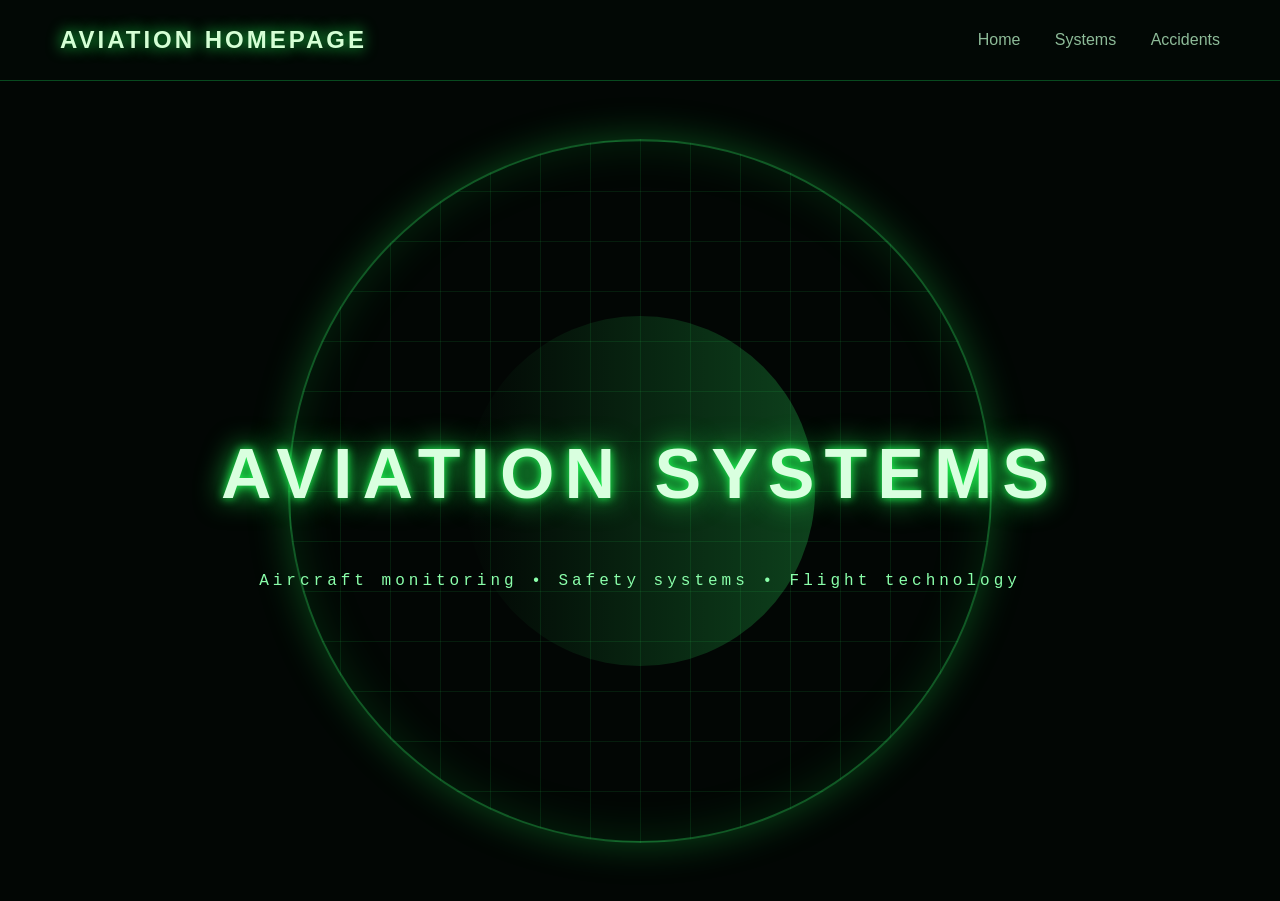
==== index.html @ 6eb3080c "I2" ====
<!DOCTYPE html>
<html>
<head>
<title>Aviation</title>
<link rel="stylesheet" href="style.css">
</head>

<body>

<nav class="navbar">

<div class="logo">
AVIATION HOMEPAGE
</div>

<div class="nav-links">
<a href="index.html">Home</a>
<a href="systems.html">Systems</a>
<a href="accidents.html">Accidents</a>
</div>

</nav>


<section class="hero">

<div class="radar">
<div class="sweep"></div>

<div class="blip b1"></div>
<div class="blip b2"></div>
<div class="blip b3"></div>

</div>


<div class="hero-content">
<h1>AVIATION SYSTEMS</h1>
<p>Aircraft monitoring • Safety systems • Flight technology</p>
</div>


<img class="hero-plane" src="https://t3.ftcdn.net/jpg/05/75/97/54/360_F_575975471_Ksj4UJP5VE0YjLdZX5u8IdWShpgjDNXB.jpg">

</section>


</body>
</html>
---- style.css ----
body {
    margin:0;
    background:#020604;
    color:white;
    font-family:Arial, sans-serif;
    overflow:hidden;
}


.navbar {
    height:80px;
    display:flex;
    align-items:center;
    justify-content:space-between;
    padding:0 60px;
    background:#030907cc;
    border-bottom:1px solid #1aff6644;
    backdrop-filter:blur(10px);
}


.logo {
    font-size:24px;
    font-weight:bold;
    letter-spacing:3px;
    color:#d5ffd5;
    text-shadow:0 0 15px #20ff55;
}


.nav-links a {
    color:#8dbb98;
    text-decoration:none;
    margin-left:30px;
    transition:.3s;
}


.nav-links a:hover {
    color:#ffffff;
    text-shadow:0 0 15px #20ff55;
}


.hero {
    height:calc(100vh - 80px);
    position:relative;
    overflow:hidden;
    display:flex;
    align-items:center;
    justify-content:center;
}


.hero::before {
    content:"";
    position:absolute;
    width:700px;
    height:700px;
    border-radius:50%;
    border:2px solid #32ff6a55;
    background:
    linear-gradient(#32ff6a18 1px, transparent 1px),
    linear-gradient(90deg,#32ff6a18 1px, transparent 1px);
    background-size:50px 50px;
    box-shadow:
    0 0 40px #20ff5544,
    inset 0 0 50px #20ff5522;
    animation:radarPulse 3s infinite;
}


.hero::after {
    content:"";
    position:absolute;
    width:350px;
    height:350px;
    border-radius:50%;
    background:linear-gradient(
        90deg,
        transparent,
        #32ff6a66
    );
    transform-origin:center right;
    animation:radarSweep 4s linear infinite;
    opacity:.6;
}


.hero-content {
    z-index:3;
}


.hero-content h1 {
    font-size:70px;
    letter-spacing:10px;
    text-align:center;
    color:#d9ffdf;
    text-shadow:
    0 0 10px #20ff55,
    0 0 30px #20ff55;
    animation:fadeIn 1s ease;
}


.hero-content p {
    text-align:center;
    color:#8affaa;
    letter-spacing:4px;
    font-family:"Courier New", monospace;
}


.radar-dot {
    position:absolute;
    width:10px;
    height:10px;
    background:#39ff14;
    border-radius:50%;
    box-shadow:0 0 20px #39ff14;
}


.dot1 {
    top:30%;
    left:35%;
}

.dot2 {
    top:60%;
    right:35%;
}

.dot3 {
    top:45%;
    right:25%;
}


.hero-plane {
    position:absolute;
    width:900px;
    right:-100px;
    bottom:-50px;
    opacity:.18;
    filter:
    drop-shadow(0 0 30px #20ff55);
    animation:planeAppear 1.5s ease;
}


@keyframes radarSweep {

from {
    transform:rotate(0deg);
}

to {
    transform:rotate(360deg);
}

}


@keyframes radarPulse {

0% {
    box-shadow:
    0 0 20px #20ff5533,
    inset 0 0 40px #20ff5522;
}

50% {
    box-shadow:
    0 0 70px #20ff5566,
    inset 0 0 80px #20ff5544;
}

100% {
    box-shadow:
    0 0 20px #20ff5533,
    inset 0 0 40px #20ff5522;
}

}


@keyframes fadeIn {

from {
    opacity:0;
    transform:translateY(30px);
}

to {
    opacity:1;
    transform:translateY(0);
}

}


@keyframes planeAppear {

from {
    opacity:0;
    transform:translateX(100px);
}

to {
    opacity:.18;
    transform:translateX(0);
}

}
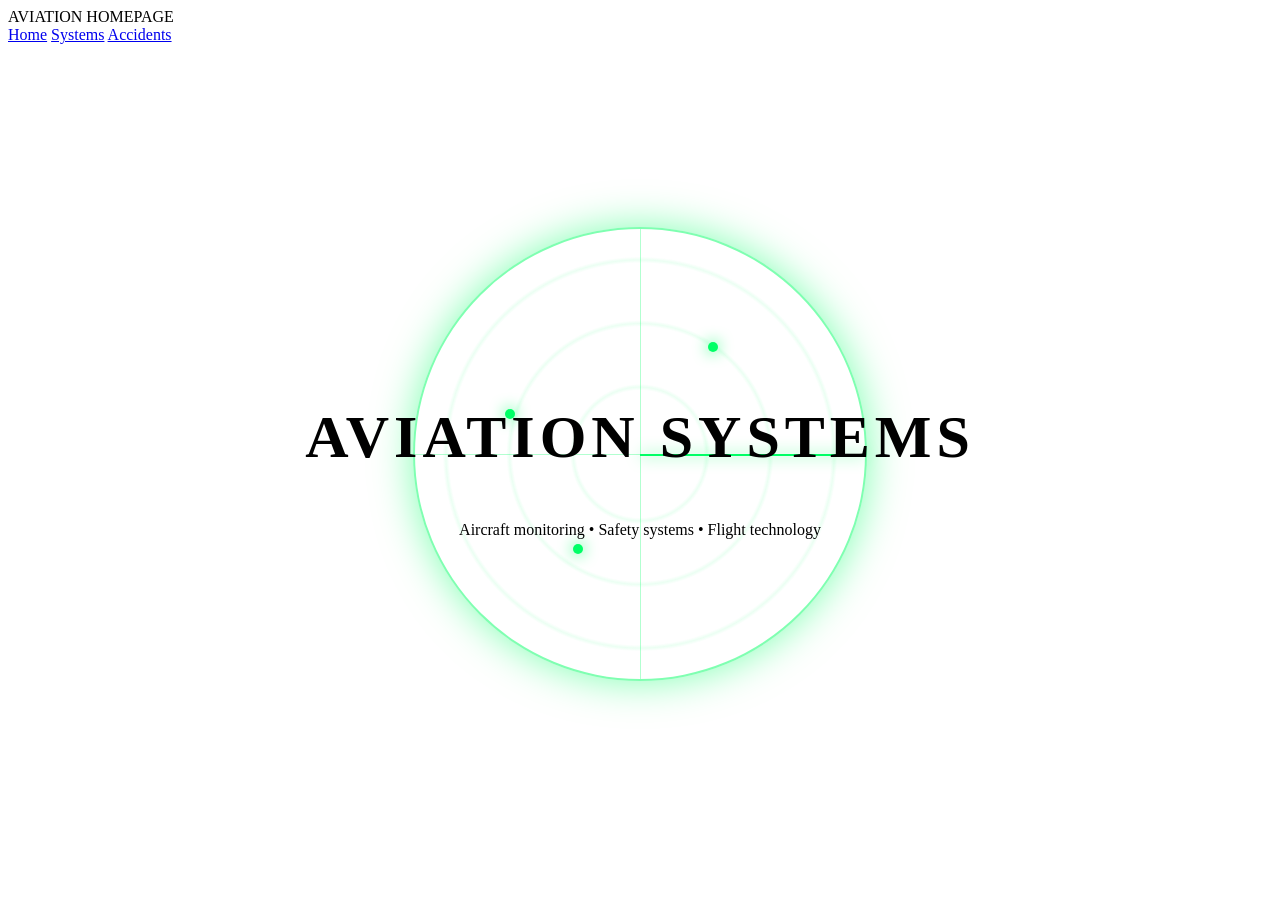
==== commit 217c073f: "I3" ====
--- a/index.html
+++ b/index.html
@@ -40,8 +40,6 @@
 </div>
 
 
-<img class="hero-plane" src="https://t3.ftcdn.net/jpg/05/75/97/54/360_F_575975471_Ksj4UJP5VE0YjLdZX5u8IdWShpgjDNXB.jpg">
-
 </section>
 
 
--- a/style.css
+++ b/style.css
@@ -1,48 +1,4 @@
-body {
-    margin:0;
-    background:#020604;
-    color:white;
-    font-family:Arial, sans-serif;
-    overflow:hidden;
-}
-
-
-.navbar {
-    height:80px;
-    display:flex;
-    align-items:center;
-    justify-content:space-between;
-    padding:0 60px;
-    background:#030907cc;
-    border-bottom:1px solid #1aff6644;
-    backdrop-filter:blur(10px);
-}
-
-
-.logo {
-    font-size:24px;
-    font-weight:bold;
-    letter-spacing:3px;
-    color:#d5ffd5;
-    text-shadow:0 0 15px #20ff55;
-}
-
-
-.nav-links a {
-    color:#8dbb98;
-    text-decoration:none;
-    margin-left:30px;
-    transition:.3s;
-}
-
-
-.nav-links a:hover {
-    color:#ffffff;
-    text-shadow:0 0 15px #20ff55;
-}
-
-
-.hero {
+.hero{
     height:calc(100vh - 80px);
     position:relative;
     overflow:hidden;
@@ -52,165 +8,113 @@
 }
 
 
-.hero::before {
-    content:"";
+.hero-plane{
     position:absolute;
-    width:700px;
-    height:700px;
-    border-radius:50%;
-    border:2px solid #32ff6a55;
-    background:
-    linear-gradient(#32ff6a18 1px, transparent 1px),
-    linear-gradient(90deg,#32ff6a18 1px, transparent 1px);
-    background-size:50px 50px;
-    box-shadow:
-    0 0 40px #20ff5544,
-    inset 0 0 50px #20ff5522;
-    animation:radarPulse 3s infinite;
+    width:100%;
+    height:100%;
+    object-fit:cover;
+    opacity:0.25;
 }
 
 
-.hero::after {
-    content:"";
-    position:absolute;
-    width:350px;
-    height:350px;
-    border-radius:50%;
-    background:linear-gradient(
-        90deg,
-        transparent,
-        #32ff6a66
-    );
-    transform-origin:center right;
-    animation:radarSweep 4s linear infinite;
-    opacity:.6;
+.hero-content{
+    z-index:5;
+    text-align:center;
 }
 
 
-.hero-content {
-    z-index:3;
+.hero-content h1{
+    font-size:60px;
+    letter-spacing:5px;
 }
 
 
-.hero-content h1 {
-    font-size:70px;
-    letter-spacing:10px;
-    text-align:center;
-    color:#d9ffdf;
-    text-shadow:
-    0 0 10px #20ff55,
-    0 0 30px #20ff55;
-    animation:fadeIn 1s ease;
+.radar{
+    position:absolute;
+    width:450px;
+    height:450px;
+    border-radius:50%;
+    border:2px solid rgba(0,255,100,0.5);
+    background:
+    radial-gradient(circle, transparent 0 20%, rgba(0,255,100,0.08) 21%, transparent 22%),
+    radial-gradient(circle, transparent 0 40%, rgba(0,255,100,0.08) 41%, transparent 42%),
+    radial-gradient(circle, transparent 0 60%, rgba(0,255,100,0.08) 61%, transparent 62%);
+    box-shadow:0 0 40px rgba(0,255,100,0.5);
+    z-index:2;
 }
 
 
-.hero-content p {
-    text-align:center;
-    color:#8affaa;
-    letter-spacing:4px;
-    font-family:"Courier New", monospace;
+.radar:before,
+.radar:after{
+    content:"";
+    position:absolute;
+    background:rgba(0,255,100,0.3);
 }
 
 
-.radar-dot {
-    position:absolute;
-    width:10px;
-    height:10px;
-    background:#39ff14;
-    border-radius:50%;
-    box-shadow:0 0 20px #39ff14;
+.radar:before{
+    width:100%;
+    height:1px;
+    top:50%;
 }
 
 
-.dot1 {
-    top:30%;
-    left:35%;
-}
-
-.dot2 {
-    top:60%;
-    right:35%;
-}
-
-.dot3 {
-    top:45%;
-    right:25%;
+.radar:after{
+    height:100%;
+    width:1px;
+    left:50%;
 }
 
 
-.hero-plane {
+.sweep{
     position:absolute;
-    width:900px;
-    right:-100px;
-    bottom:-50px;
-    opacity:.18;
-    filter:
-    drop-shadow(0 0 30px #20ff55);
-    animation:planeAppear 1.5s ease;
+    width:50%;
+    height:2px;
+    background:#00ff66;
+    top:50%;
+    left:50%;
+    transform-origin:left;
+    animation:scan 3s linear infinite;
+    box-shadow:0 0 15px #00ff66;
 }
 
 
-@keyframes radarSweep {
+@keyframes scan{
 
-from {
+from{
     transform:rotate(0deg);
 }
 
-to {
+to{
     transform:rotate(360deg);
 }
 
 }
 
 
-@keyframes radarPulse {
-
-0% {
-    box-shadow:
-    0 0 20px #20ff5533,
-    inset 0 0 40px #20ff5522;
-}
-
-50% {
-    box-shadow:
-    0 0 70px #20ff5566,
-    inset 0 0 80px #20ff5544;
-}
-
-100% {
-    box-shadow:
-    0 0 20px #20ff5533,
-    inset 0 0 40px #20ff5522;
-}
-
+.blip{
+    position:absolute;
+    width:10px;
+    height:10px;
+    background:#00ff66;
+    border-radius:50%;
+    box-shadow:0 0 15px #00ff66;
 }
 
 
-@keyframes fadeIn {
-
-from {
-    opacity:0;
-    transform:translateY(30px);
-}
-
-to {
-    opacity:1;
-    transform:translateY(0);
-}
-
+.b1{
+    top:25%;
+    left:65%;
 }
 
 
-@keyframes planeAppear {
-
-from {
-    opacity:0;
-    transform:translateX(100px);
+.b2{
+    top:70%;
+    left:35%;
 }
 
-to {
-    opacity:.18;
-    transform:translateX(0);
-}
 
+.b3{
+    top:40%;
+    left:20%;
 }
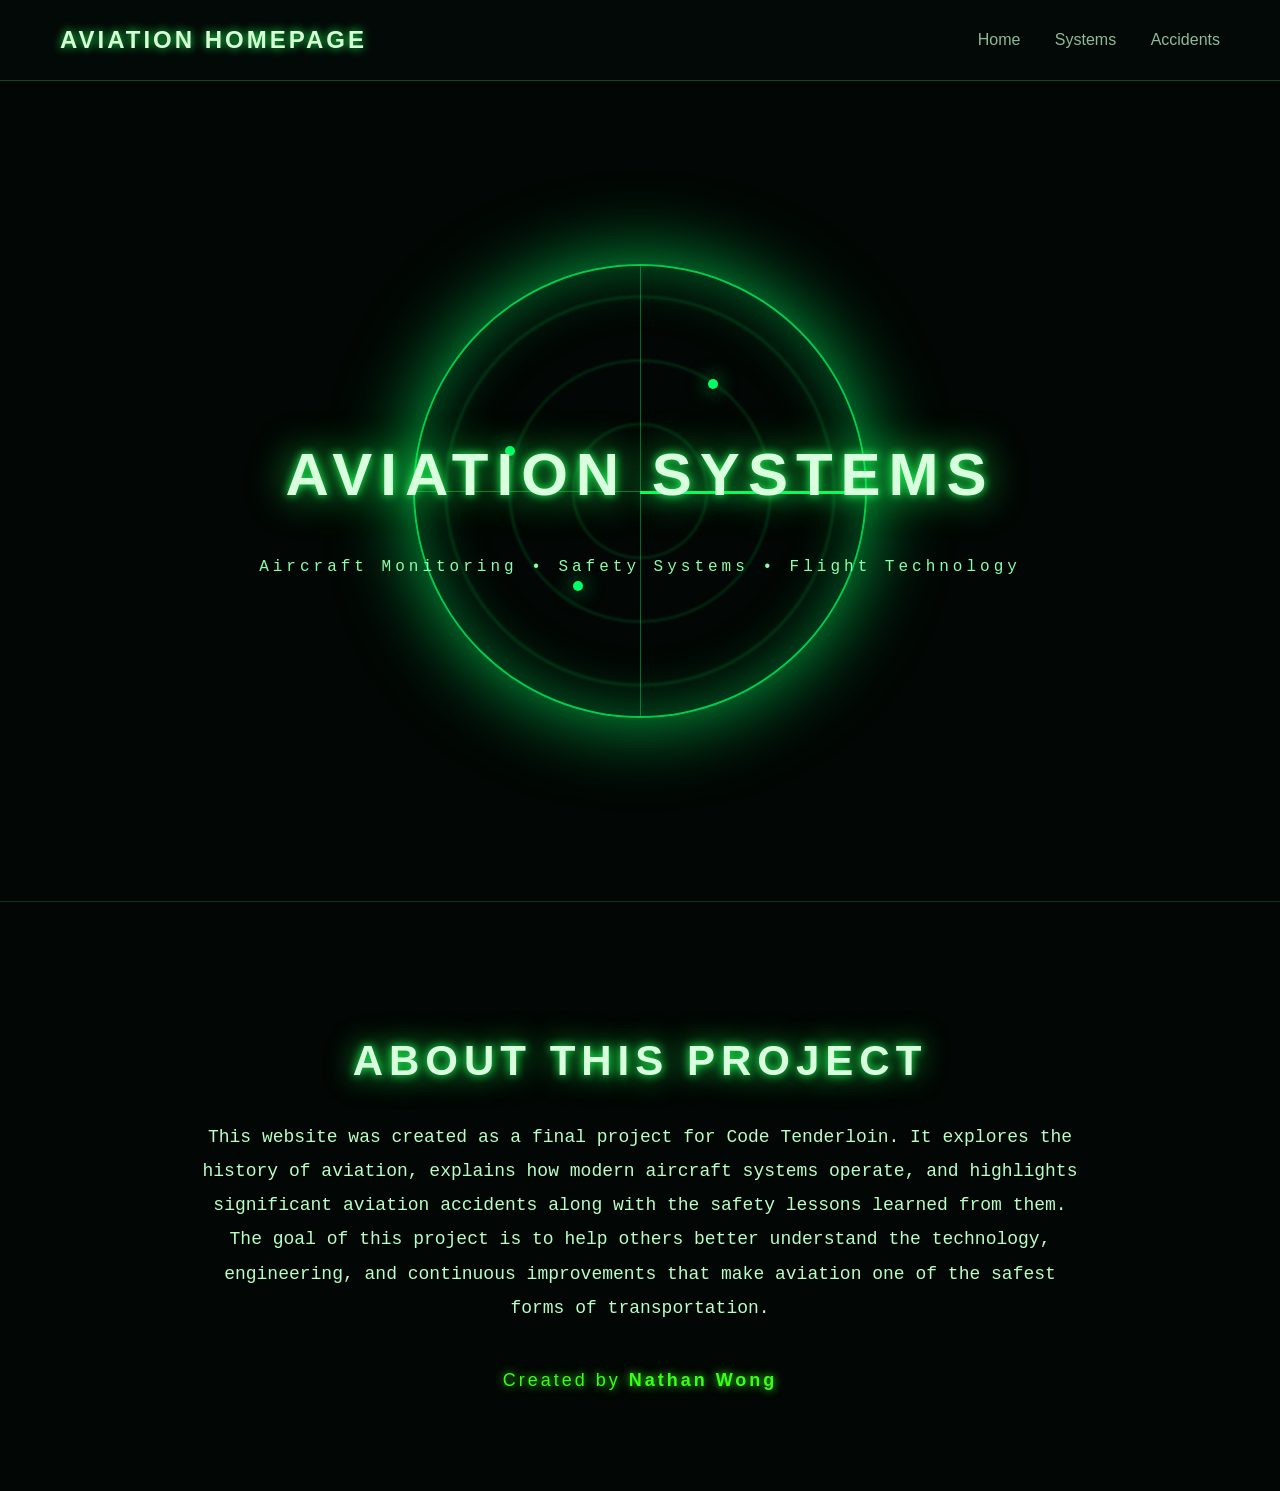
==== commit ed9dc205: "K2" ====
--- a/index.html
+++ b/index.html
@@ -21,10 +21,10 @@
 
 </nav>
 
-
 <section class="hero">
 
 <div class="radar">
+
 <div class="sweep"></div>
 
 <div class="blip b1"></div>
@@ -33,15 +33,26 @@
 
 </div>
 
-
 <div class="hero-content">
 <h1>AVIATION SYSTEMS</h1>
-<p>Aircraft monitoring • Safety systems • Flight technology</p>
+<p>Aircraft Monitoring • Safety Systems • Flight Technology</p>
 </div>
-
 
 </section>
 
+<section class="about-section">
+
+<h2>ABOUT THIS PROJECT</h2>
+
+<p>
+This website was created as a final project for Code Tenderloin. It explores the history of aviation, explains how modern aircraft systems operate, and highlights significant aviation accidents along with the safety lessons learned from them. The goal of this project is to help others better understand the technology, engineering, and continuous improvements that make aviation one of the safest forms of transportation.
+</p>
+
+<div class="creator">
+Created by <strong>Nathan Wong</strong>
+</div>
+
+</section>
 
 </body>
 </html>
--- a/style.css
+++ b/style.css
@@ -1,3 +1,46 @@
+body {
+    margin:0;
+    background:#020604;
+    color:white;
+    font-family:Arial, sans-serif;
+    overflow:hidden;
+}
+
+
+.navbar {
+    height:80px;
+    display:flex;
+    align-items:center;
+    justify-content:space-between;
+    padding:0 60px;
+    background:#030907;
+    border-bottom:1px solid #20ff5544;
+}
+
+
+.logo {
+    font-size:24px;
+    font-weight:bold;
+    letter-spacing:3px;
+    color:#d5ffd5;
+    text-shadow:0 0 10px #20ff55;
+}
+
+
+.nav-links a {
+    color:#8dbb98;
+    text-decoration:none;
+    margin-left:30px;
+    transition:.3s;
+}
+
+
+.nav-links a:hover {
+    color:white;
+    text-shadow:0 0 10px #20ff55;
+}
+
+
 .hero{
     height:calc(100vh - 80px);
     position:relative;
@@ -5,6 +48,7 @@
     display:flex;
     align-items:center;
     justify-content:center;
+    background:#020604;
 }
 
 
@@ -13,7 +57,9 @@
     width:100%;
     height:100%;
     object-fit:cover;
-    opacity:0.25;
+    opacity:0.18;
+    z-index:1;
+    filter:brightness(.5);
 }
 
 
@@ -25,7 +71,18 @@
 
 .hero-content h1{
     font-size:60px;
-    letter-spacing:5px;
+    letter-spacing:8px;
+    color:#d9ffdf;
+    text-shadow:
+    0 0 10px #20ff55,
+    0 0 40px #20ff55;
+}
+
+
+.hero-content p{
+    color:#8affaa;
+    letter-spacing:4px;
+    font-family:"Courier New",monospace;
 }
 
 
@@ -34,13 +91,15 @@
     width:450px;
     height:450px;
     border-radius:50%;
-    border:2px solid rgba(0,255,100,0.5);
+    border:2px solid rgba(0,255,100,0.8);
     background:
-    radial-gradient(circle, transparent 0 20%, rgba(0,255,100,0.08) 21%, transparent 22%),
-    radial-gradient(circle, transparent 0 40%, rgba(0,255,100,0.08) 41%, transparent 42%),
-    radial-gradient(circle, transparent 0 60%, rgba(0,255,100,0.08) 61%, transparent 62%);
-    box-shadow:0 0 40px rgba(0,255,100,0.5);
-    z-index:2;
+    radial-gradient(circle, transparent 0 20%, rgba(0,255,100,0.12) 21%, transparent 22%),
+    radial-gradient(circle, transparent 0 40%, rgba(0,255,100,0.12) 41%, transparent 42%),
+    radial-gradient(circle, transparent 0 60%, rgba(0,255,100,0.12) 61%, transparent 62%);
+    box-shadow:
+    0 0 80px rgba(0,255,100,0.7),
+    inset 0 0 60px rgba(0,255,100,0.4);
+    z-index:3;
 }
 
 
@@ -48,7 +107,7 @@
 .radar:after{
     content:"";
     position:absolute;
-    background:rgba(0,255,100,0.3);
+    background:rgba(0,255,100,0.4);
 }
 
 
@@ -69,13 +128,13 @@
 .sweep{
     position:absolute;
     width:50%;
-    height:2px;
+    height:3px;
     background:#00ff66;
     top:50%;
     left:50%;
     transform-origin:left;
     animation:scan 3s linear infinite;
-    box-shadow:0 0 15px #00ff66;
+    box-shadow:0 0 20px #00ff66;
 }
 
 
@@ -98,7 +157,7 @@
     height:10px;
     background:#00ff66;
     border-radius:50%;
-    box-shadow:0 0 15px #00ff66;
+    box-shadow:0 0 20px #00ff66;
 }
 
 
@@ -117,4 +176,51 @@
 .b3{
     top:40%;
     left:20%;
+}
+
+
+@keyframes fadeIn {
+
+from {
+    opacity:0;
+    transform:translateY(30px);
+}
+
+to {
+    opacity:1;
+    transform:translateY(0);
+}
+
+}.about-section{
+    padding:100px 15%;
+    text-align:center;
+    background:#020604;
+    border-top:1px solid #20ff5533;
+}
+
+.about-section h2{
+    font-size:42px;
+    letter-spacing:6px;
+    color:#d9ffdf;
+    text-shadow:
+        0 0 10px #20ff55,
+        0 0 30px #20ff55;
+    margin-bottom:35px;
+}
+
+.about-section p{
+    max-width:900px;
+    margin:0 auto;
+    color:#b8ffc5;
+    font-size:18px;
+    line-height:1.9;
+    font-family:"Courier New", monospace;
+}
+
+.creator{
+    margin-top:45px;
+    font-size:18px;
+    letter-spacing:3px;
+    color:#39ff14;
+    text-shadow:0 0 10px #39ff14;
 }
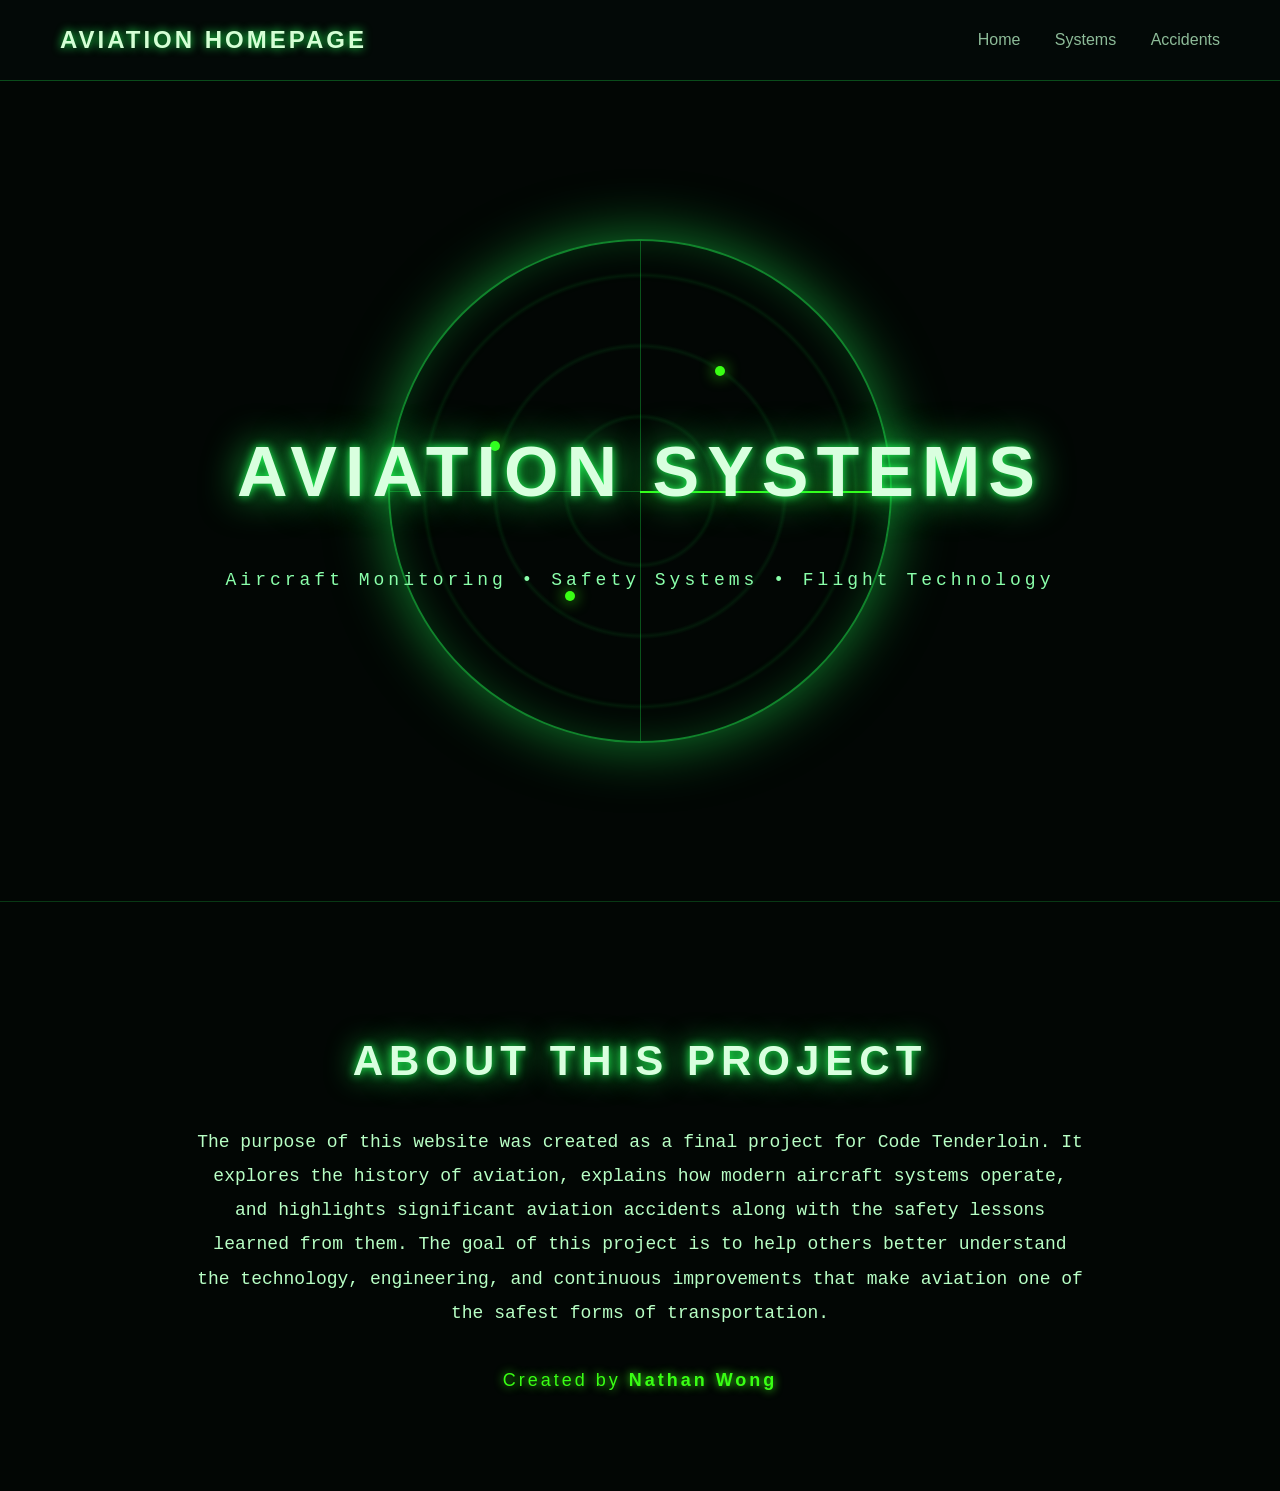
==== commit e34e65c6: "K3" ====
--- a/index.html
+++ b/index.html
@@ -45,7 +45,7 @@
 <h2>ABOUT THIS PROJECT</h2>
 
 <p>
-This website was created as a final project for Code Tenderloin. It explores the history of aviation, explains how modern aircraft systems operate, and highlights significant aviation accidents along with the safety lessons learned from them. The goal of this project is to help others better understand the technology, engineering, and continuous improvements that make aviation one of the safest forms of transportation.
+The purpose of this website was created as a final project for Code Tenderloin. It explores the history of aviation, explains how modern aircraft systems operate, and highlights significant aviation accidents along with the safety lessons learned from them. The goal of this project is to help others better understand the technology, engineering, and continuous improvements that make aviation one of the safest forms of transportation.
 </p>
 
 <div class="creator">
--- a/style.css
+++ b/style.css
@@ -2,10 +2,10 @@
     margin:0;
     background:#020604;
     color:white;
-    font-family:Arial, sans-serif;
-    overflow:hidden;
-}
-
+    font-family:Arial,sans-serif;
+    overflow-x:hidden;
+    overflow-y:auto;
+}
 
 .navbar {
     height:80px;
@@ -17,7 +17,6 @@
     border-bottom:1px solid #20ff5544;
 }
 
-
 .logo {
     font-size:24px;
     font-weight:bold;
@@ -26,7 +25,6 @@
     text-shadow:0 0 10px #20ff55;
 }
 
-
 .nav-links a {
     color:#8dbb98;
     text-decoration:none;
@@ -34,193 +32,170 @@
     transition:.3s;
 }
 
-
 .nav-links a:hover {
     color:white;
     text-shadow:0 0 10px #20ff55;
 }
 
-
-.hero{
+.hero {
     height:calc(100vh - 80px);
     position:relative;
-    overflow:hidden;
     display:flex;
     align-items:center;
     justify-content:center;
-    background:#020604;
-}
-
-
-.hero-plane{
-    position:absolute;
-    width:100%;
-    height:100%;
-    object-fit:cover;
-    opacity:0.18;
-    z-index:1;
-    filter:brightness(.5);
-}
-
-
-.hero-content{
+    overflow:hidden;
+}
+
+.hero-content {
     z-index:5;
     text-align:center;
 }
 
-
-.hero-content h1{
-    font-size:60px;
+.hero-content h1 {
+    font-size:70px;
     letter-spacing:8px;
     color:#d9ffdf;
     text-shadow:
-    0 0 10px #20ff55,
-    0 0 40px #20ff55;
-}
-
-
-.hero-content p{
+        0 0 10px #20ff55,
+        0 0 40px #20ff55;
+}
+
+.hero-content p {
+    margin-top:20px;
     color:#8affaa;
+    font-size:18px;
     letter-spacing:4px;
     font-family:"Courier New",monospace;
 }
 
-
-.radar{
-    position:absolute;
-    width:450px;
-    height:450px;
+.radar {
+    position:absolute;
+    width:500px;
+    height:500px;
     border-radius:50%;
-    border:2px solid rgba(0,255,100,0.8);
+    border:2px solid rgba(32,255,85,.5);
     background:
-    radial-gradient(circle, transparent 0 20%, rgba(0,255,100,0.12) 21%, transparent 22%),
-    radial-gradient(circle, transparent 0 40%, rgba(0,255,100,0.12) 41%, transparent 42%),
-    radial-gradient(circle, transparent 0 60%, rgba(0,255,100,0.12) 61%, transparent 62%);
+        radial-gradient(circle,transparent 0 20%,rgba(32,255,85,.08) 21%,transparent 22%),
+        radial-gradient(circle,transparent 0 40%,rgba(32,255,85,.08) 41%,transparent 42%),
+        radial-gradient(circle,transparent 0 60%,rgba(32,255,85,.08) 61%,transparent 62%);
     box-shadow:
-    0 0 80px rgba(0,255,100,0.7),
-    inset 0 0 60px rgba(0,255,100,0.4);
-    z-index:3;
-}
-
-
-.radar:before,
-.radar:after{
+        0 0 60px rgba(32,255,85,.5),
+        inset 0 0 40px rgba(32,255,85,.2);
+    z-index:2;
+}
+
+.radar::before,
+.radar::after {
     content:"";
     position:absolute;
-    background:rgba(0,255,100,0.4);
-}
-
-
-.radar:before{
+    background:rgba(32,255,85,.3);
+}
+
+.radar::before {
     width:100%;
     height:1px;
     top:50%;
 }
 
-
-.radar:after{
+.radar::after {
+    width:1px;
     height:100%;
-    width:1px;
     left:50%;
 }
 
-
-.sweep{
-    position:absolute;
-    width:50%;
-    height:3px;
-    background:#00ff66;
+.sweep {
+    position:absolute;
     top:50%;
     left:50%;
-    transform-origin:left;
+    width:50%;
+    height:2px;
+    background:#39ff14;
+    transform-origin:left center;
     animation:scan 3s linear infinite;
-    box-shadow:0 0 20px #00ff66;
-}
-
-
-@keyframes scan{
-
-from{
-    transform:rotate(0deg);
-}
-
-to{
-    transform:rotate(360deg);
-}
-
-}
-
-
-.blip{
+    box-shadow:0 0 20px #39ff14;
+}
+
+.blip {
     position:absolute;
     width:10px;
     height:10px;
-    background:#00ff66;
     border-radius:50%;
-    box-shadow:0 0 20px #00ff66;
-}
-
-
-.b1{
+    background:#39ff14;
+    box-shadow:0 0 15px #39ff14;
+}
+
+.b1 {
     top:25%;
     left:65%;
 }
 
-
-.b2{
+.b2 {
     top:70%;
     left:35%;
 }
 
-
-.b3{
+.b3 {
     top:40%;
     left:20%;
 }
 
-
-@keyframes fadeIn {
-
-from {
-    opacity:0;
-    transform:translateY(30px);
-}
-
-to {
-    opacity:1;
-    transform:translateY(0);
-}
-
-}.about-section{
+.about-section {
     padding:100px 15%;
     text-align:center;
     background:#020604;
     border-top:1px solid #20ff5533;
 }
 
-.about-section h2{
+.about-section h2 {
     font-size:42px;
     letter-spacing:6px;
     color:#d9ffdf;
     text-shadow:
         0 0 10px #20ff55,
         0 0 30px #20ff55;
-    margin-bottom:35px;
-}
-
-.about-section p{
+    margin-bottom:40px;
+}
+
+.about-section p {
     max-width:900px;
     margin:0 auto;
     color:#b8ffc5;
     font-size:18px;
     line-height:1.9;
-    font-family:"Courier New", monospace;
-}
-
-.creator{
-    margin-top:45px;
+    font-family:"Courier New",monospace;
+}
+
+.creator {
+    margin-top:40px;
+    color:#39ff14;
     font-size:18px;
     letter-spacing:3px;
-    color:#39ff14;
     text-shadow:0 0 10px #39ff14;
+}
+
+::-webkit-scrollbar {
+    width:12px;
+}
+
+::-webkit-scrollbar-track {
+    background:#020604;
+}
+
+::-webkit-scrollbar-thumb {
+    background:#20ff55;
+    border-radius:10px;
+}
+
+::-webkit-scrollbar-thumb:hover {
+    background:#39ff14;
+}
+
+@keyframes scan {
+    from {
+        transform:rotate(0deg);
+    }
+
+    to {
+        transform:rotate(360deg);
+    }
 }
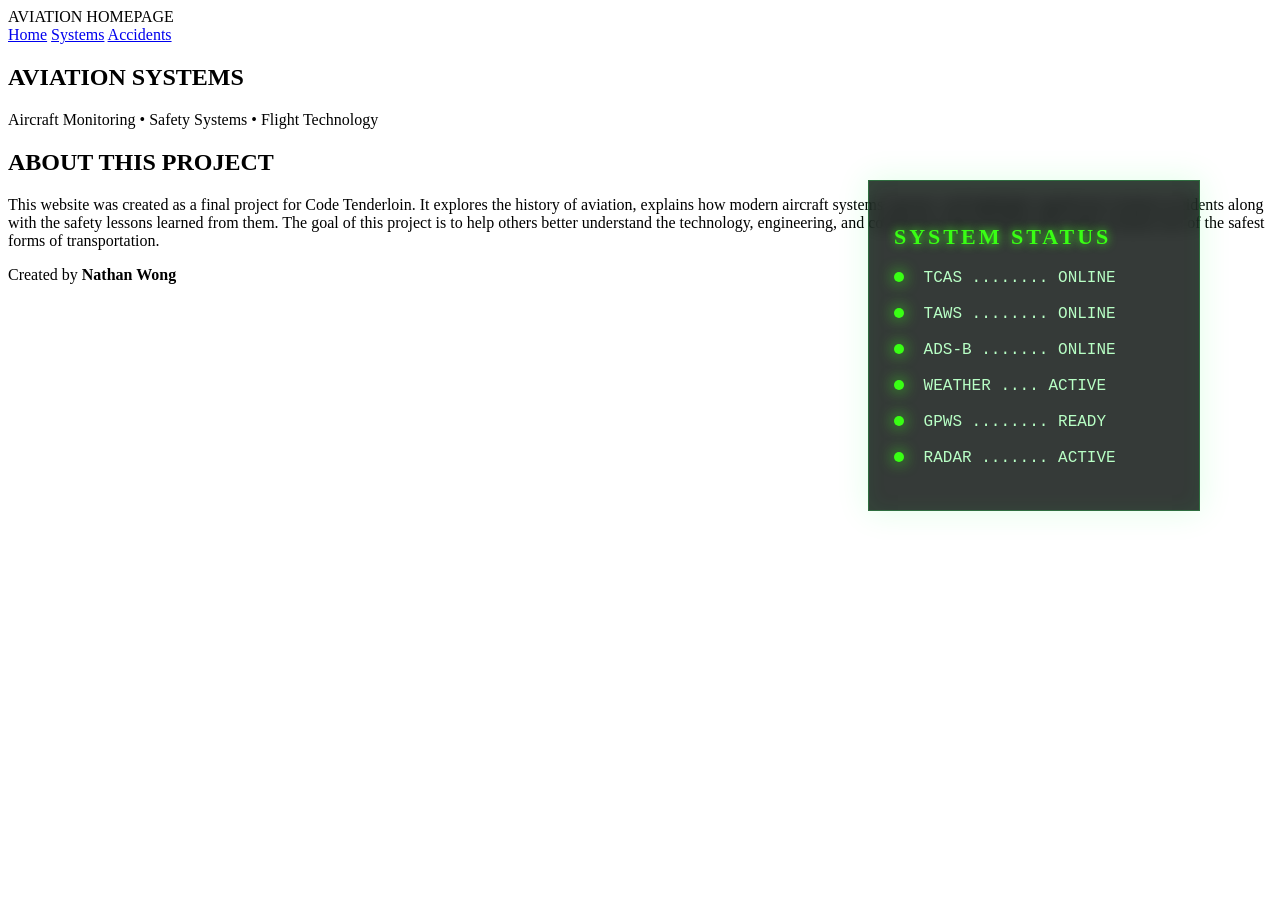
==== commit f7df4795: "K5" ====
--- a/index.html
+++ b/index.html
@@ -1,5 +1,6 @@
 <!DOCTYPE html>
 <html>
+
 <head>
 <title>Aviation</title>
 <link rel="stylesheet" href="style.css">
@@ -21,7 +22,9 @@
 
 </nav>
 
+
 <section class="hero">
+
 
 <div class="radar">
 
@@ -33,26 +36,132 @@
 
 </div>
 
+
 <div class="hero-content">
+
 <h1>AVIATION SYSTEMS</h1>
-<p>Aircraft Monitoring • Safety Systems • Flight Technology</p>
+
+<p>
+Aircraft Monitoring • Safety Systems • Flight Technology
+</p>
+
 </div>
 
+
+<div class="status-panel">
+
+<h2>SYSTEM STATUS</h2>
+
+
+<div class="status-item">
+<span class="dot online"></span>
+TCAS ........ ONLINE
+</div>
+
+
+<div class="status-item">
+<span class="dot online"></span>
+TAWS ........ ONLINE
+</div>
+
+
+<div class="status-item">
+<span class="dot online"></span>
+ADS-B ....... ONLINE
+</div>
+
+
+<div class="status-item">
+<span class="dot online"></span>
+WEATHER .... ACTIVE
+</div>
+
+
+<div class="status-item">
+<span class="dot online"></span>
+GPWS ........ READY
+</div>
+
+
+<div class="status-item">
+<span class="dot online"></span>
+RADAR ....... ACTIVE
+</div>
+
+
+</div>
+
+
 </section>
+
+
 
 <section class="about-section">
 
 <h2>ABOUT THIS PROJECT</h2>
 
+
 <p>
-The purpose of this website was created as a final project for Code Tenderloin. It explores the history of aviation, explains how modern aircraft systems operate, and highlights significant aviation accidents along with the safety lessons learned from them. The goal of this project is to help others better understand the technology, engineering, and continuous improvements that make aviation one of the safest forms of transportation.
+This website was created as a final project for Code Tenderloin. It explores the history of aviation, explains how modern aircraft systems operate, and highlights significant aviation accidents along with the safety lessons learned from them. The goal of this project is to help others better understand the technology, engineering, and continuous improvements that make aviation one of the safest forms of transportation.
 </p>
+
 
 <div class="creator">
 Created by <strong>Nathan Wong</strong>
 </div>
 
+
 </section>
 
+
+
+<script>
+
+let systems=document.querySelectorAll(".status-item");
+
+
+let names=[
+"TCAS ........ ONLINE",
+"TAWS ........ ONLINE",
+"ADS-B ....... ONLINE",
+"WEATHER .... ACTIVE",
+"GPWS ........ READY",
+"RADAR ....... ACTIVE"
+];
+
+
+setInterval(()=>{
+
+
+let random=Math.floor(Math.random()*systems.length);
+
+
+if(systems[random].querySelector(".dot").classList.contains("online")){
+
+
+systems[random].innerHTML=
+'<span class="dot warning"></span> SYSTEM .... WARNING';
+
+
+setTimeout(()=>{
+
+
+systems[random].innerHTML=
+'<span class="dot online"></span>'+names[random];
+
+
+},4000);
+
+
+}
+
+
+},8000);
+
+
+</script>
+
+
 </body>
+
 </html>
--- a/style.css
+++ b/style.css
@@ -1,201 +1,60 @@
-body {
-    margin:0;
-    background:#020604;
-    color:white;
-    font-family:Arial,sans-serif;
-    overflow-x:hidden;
-    overflow-y:auto;
+.status-panel{
+    position:absolute;
+    right:80px;
+    top:180px;
+    width:280px;
+    padding:25px;
+    background:#030907cc;
+    border:1px solid #20ff5544;
+    box-shadow:
+    0 0 30px #20ff5522,
+    inset 0 0 20px #20ff5511;
+    backdrop-filter:blur(8px);
+    z-index:6;
 }
 
-.navbar {
-    height:80px;
-    display:flex;
-    align-items:center;
-    justify-content:space-between;
-    padding:0 60px;
-    background:#030907;
-    border-bottom:1px solid #20ff5544;
+
+.status-panel h2{
+    color:#39ff14;
+    letter-spacing:3px;
+    font-size:22px;
+    text-shadow:0 0 10px #39ff14;
 }
 
-.logo {
-    font-size:24px;
-    font-weight:bold;
-    letter-spacing:3px;
-    color:#d5ffd5;
-    text-shadow:0 0 10px #20ff55;
-}
 
-.nav-links a {
-    color:#8dbb98;
-    text-decoration:none;
-    margin-left:30px;
-    transition:.3s;
-}
-
-.nav-links a:hover {
-    color:white;
-    text-shadow:0 0 10px #20ff55;
-}
-
-.hero {
-    height:calc(100vh - 80px);
-    position:relative;
-    display:flex;
-    align-items:center;
-    justify-content:center;
-    overflow:hidden;
-}
-
-.hero-content {
-    z-index:5;
-    text-align:center;
-}
-
-.hero-content h1 {
-    font-size:70px;
-    letter-spacing:8px;
-    color:#d9ffdf;
-    text-shadow:
-        0 0 10px #20ff55,
-        0 0 40px #20ff55;
-}
-
-.hero-content p {
-    margin-top:20px;
-    color:#8affaa;
-    font-size:18px;
-    letter-spacing:4px;
+.status-item{
+    margin:18px 0;
+    color:#b8ffc5;
     font-family:"Courier New",monospace;
 }
 
-.radar {
-    position:absolute;
-    width:500px;
-    height:500px;
-    border-radius:50%;
-    border:2px solid rgba(32,255,85,.5);
-    background:
-        radial-gradient(circle,transparent 0 20%,rgba(32,255,85,.08) 21%,transparent 22%),
-        radial-gradient(circle,transparent 0 40%,rgba(32,255,85,.08) 41%,transparent 42%),
-        radial-gradient(circle,transparent 0 60%,rgba(32,255,85,.08) 61%,transparent 62%);
-    box-shadow:
-        0 0 60px rgba(32,255,85,.5),
-        inset 0 0 40px rgba(32,255,85,.2);
-    z-index:2;
-}
 
-.radar::before,
-.radar::after {
-    content:"";
-    position:absolute;
-    background:rgba(32,255,85,.3);
-}
-
-.radar::before {
-    width:100%;
-    height:1px;
-    top:50%;
-}
-
-.radar::after {
-    width:1px;
-    height:100%;
-    left:50%;
-}
-
-.sweep {
-    position:absolute;
-    top:50%;
-    left:50%;
-    width:50%;
-    height:2px;
-    background:#39ff14;
-    transform-origin:left center;
-    animation:scan 3s linear infinite;
-    box-shadow:0 0 20px #39ff14;
-}
-
-.blip {
-    position:absolute;
+.dot{
+    display:inline-block;
     width:10px;
     height:10px;
     border-radius:50%;
+    margin-right:10px;
+}
+
+
+.online{
     background:#39ff14;
     box-shadow:0 0 15px #39ff14;
 }
 
-.b1 {
-    top:25%;
-    left:65%;
+
+.warning{
+    background:red;
+    box-shadow:0 0 20px red;
+    animation:warningPulse .7s infinite;
 }
 
-.b2 {
-    top:70%;
-    left:35%;
+
+@keyframes warningPulse{
+
+50%{
+    opacity:.3;
 }
 
-.b3 {
-    top:40%;
-    left:20%;
-}
-
-.about-section {
-    padding:100px 15%;
-    text-align:center;
-    background:#020604;
-    border-top:1px solid #20ff5533;
-}
-
-.about-section h2 {
-    font-size:42px;
-    letter-spacing:6px;
-    color:#d9ffdf;
-    text-shadow:
-        0 0 10px #20ff55,
-        0 0 30px #20ff55;
-    margin-bottom:40px;
-}
-
-.about-section p {
-    max-width:900px;
-    margin:0 auto;
-    color:#b8ffc5;
-    font-size:18px;
-    line-height:1.9;
-    font-family:"Courier New",monospace;
-}
-
-.creator {
-    margin-top:40px;
-    color:#39ff14;
-    font-size:18px;
-    letter-spacing:3px;
-    text-shadow:0 0 10px #39ff14;
-}
-
-::-webkit-scrollbar {
-    width:12px;
-}
-
-::-webkit-scrollbar-track {
-    background:#020604;
-}
-
-::-webkit-scrollbar-thumb {
-    background:#20ff55;
-    border-radius:10px;
-}
-
-::-webkit-scrollbar-thumb:hover {
-    background:#39ff14;
-}
-
-@keyframes scan {
-    from {
-        transform:rotate(0deg);
-    }
-
-    to {
-        transform:rotate(360deg);
-    }
 }
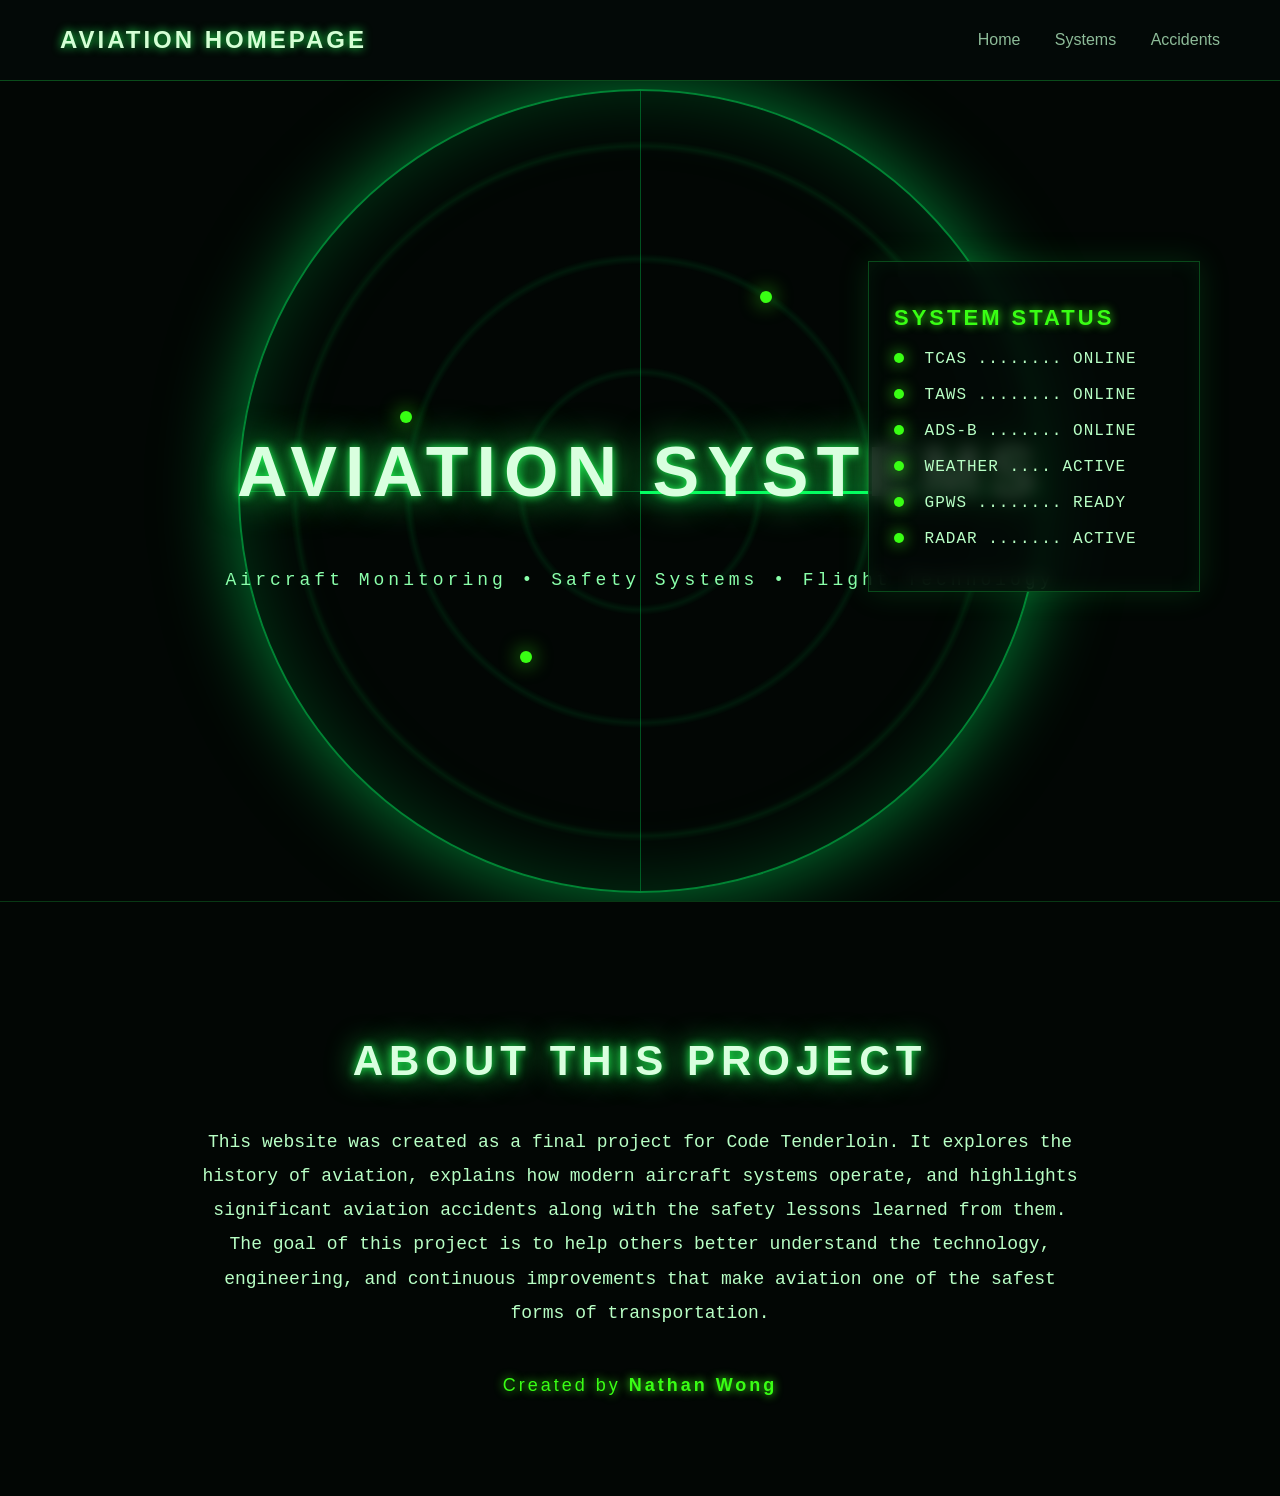
==== commit eefe18e6: "L2" ====
--- a/index.html
+++ b/index.html
@@ -39,7 +39,9 @@
 
 <div class="hero-content">
 
-<h1>AVIATION SYSTEMS</h1>
+<h1>
+AVIATION SYSTEMS
+</h1>
 
 <p>
 Aircraft Monitoring • Safety Systems • Flight Technology
@@ -48,9 +50,12 @@
 </div>
 
 
+
 <div class="status-panel">
 
-<h2>SYSTEM STATUS</h2>
+<h2>
+SYSTEM STATUS
+</h2>
 
 
 <div class="status-item">
@@ -98,7 +103,9 @@
 
 <section class="about-section">
 
-<h2>ABOUT THIS PROJECT</h2>
+<h2>
+ABOUT THIS PROJECT
+</h2>
 
 
 <p>
@@ -119,7 +126,6 @@
 
 let systems=document.querySelectorAll(".status-item");
 
-
 let names=[
 "TCAS ........ ONLINE",
 "TAWS ........ ONLINE",
@@ -132,28 +138,18 @@
 
 setInterval(()=>{
 
-
 let random=Math.floor(Math.random()*systems.length);
 
-
-if(systems[random].querySelector(".dot").classList.contains("online")){
-
-
-systems[random].innerHTML=
+systems[random].innerHTML =
 '<span class="dot warning"></span> SYSTEM .... WARNING';
 
 
 setTimeout(()=>{
 
-
-systems[random].innerHTML=
+systems[random].innerHTML =
 '<span class="dot online"></span>'+names[random];
 
-
 },4000);
-
-
-}
 
 
 },8000);
--- a/style.css
+++ b/style.css
@@ -1,60 +1,402 @@
-.status-panel{
+body {
+    margin:0;
+    background:#020604;
+    color:white;
+    font-family:Arial,sans-serif;
+    overflow-x:hidden;
+    overflow-y:auto;
+}
+
+
+.navbar {
+    height:80px;
+    display:flex;
+    align-items:center;
+    justify-content:space-between;
+    padding:0 60px;
+    background:#030907;
+    border-bottom:1px solid #20ff5544;
+}
+
+
+.logo {
+    font-size:24px;
+    font-weight:bold;
+    letter-spacing:3px;
+    color:#d5ffd5;
+    text-shadow:0 0 10px #20ff55;
+}
+
+
+.nav-links a {
+    color:#8dbb98;
+    text-decoration:none;
+    margin-left:30px;
+    transition:.3s;
+}
+
+
+.nav-links a:hover {
+    color:white;
+    text-shadow:0 0 10px #20ff55;
+}
+
+
+.hero {
+    height:calc(100vh - 80px);
+    position:relative;
+    display:flex;
+    align-items:center;
+    justify-content:center;
+    overflow:hidden;
+}
+
+
+.hero-content {
+    z-index:5;
+    text-align:center;
+}
+
+
+.hero-content h1 {
+    font-size:70px;
+    letter-spacing:8px;
+    color:#d9ffdf;
+    text-shadow:
+    0 0 10px #20ff55,
+    0 0 40px #20ff55;
+}
+
+
+.hero-content p {
+    color:#8affaa;
+    letter-spacing:4px;
+    font-family:"Courier New",monospace;
+    font-size:18px;
+}
+
+
+
+.radar {
+    position:absolute;
+    width:800px;
+    height:800px;
+    border-radius:50%;
+    border:2px solid rgba(0,255,100,.5);
+
+    background:
+    radial-gradient(circle,transparent 0 20%,rgba(0,255,100,.08) 21%,transparent 22%),
+    radial-gradient(circle,transparent 0 40%,rgba(0,255,100,.08) 41%,transparent 42%),
+    radial-gradient(circle,transparent 0 60%,rgba(0,255,100,.08) 61%,transparent 62%);
+
+    box-shadow:
+    0 0 80px rgba(0,255,100,.5),
+    inset 0 0 80px rgba(0,255,100,.2);
+
+    z-index:2;
+}
+
+
+.radar:before,
+.radar:after {
+    content:"";
+    position:absolute;
+    background:rgba(0,255,100,.3);
+}
+
+
+.radar:before {
+    width:100%;
+    height:1px;
+    top:50%;
+}
+
+
+.radar:after {
+    height:100%;
+    width:1px;
+    left:50%;
+}
+
+
+
+.sweep {
+    position:absolute;
+    width:50%;
+    height:3px;
+    background:#00ff66;
+    top:50%;
+    left:50%;
+    transform-origin:left center;
+    animation:scan 3s linear infinite;
+    box-shadow:0 0 20px #00ff66;
+}
+
+
+
+.blip {
+    position:absolute;
+    width:12px;
+    height:12px;
+    background:#39ff14;
+    border-radius:50%;
+    box-shadow:0 0 20px #39ff14;
+    animation:blipPulse 2s infinite;
+}
+
+
+.b1 {
+    top:25%;
+    left:65%;
+}
+
+
+.b2 {
+    top:70%;
+    left:35%;
+}
+
+
+.b3 {
+    top:40%;
+    left:20%;
+}
+
+
+
+.status-panel {
+
     position:absolute;
     right:80px;
     top:180px;
+
     width:280px;
     padding:25px;
+
     background:#030907cc;
+
     border:1px solid #20ff5544;
+
     box-shadow:
     0 0 30px #20ff5522,
     inset 0 0 20px #20ff5511;
+
     backdrop-filter:blur(8px);
+
     z-index:6;
 }
 
 
-.status-panel h2{
+
+.status-panel h2 {
+
     color:#39ff14;
+
     letter-spacing:3px;
+
     font-size:22px;
-    text-shadow:0 0 10px #39ff14;
-}
-
-
-.status-item{
+
+    text-shadow:
+    0 0 10px #39ff14;
+
+}
+
+
+
+.status-item {
+
     margin:18px 0;
+
     color:#b8ffc5;
+
     font-family:"Courier New",monospace;
-}
-
-
-.dot{
+
+    letter-spacing:1px;
+
+}
+
+
+
+.dot {
+
     display:inline-block;
+
     width:10px;
+
     height:10px;
+
     border-radius:50%;
+
     margin-right:10px;
-}
-
-
-.online{
+
+}
+
+
+
+.online {
+
     background:#39ff14;
-    box-shadow:0 0 15px #39ff14;
-}
-
-
-.warning{
+
+    box-shadow:
+    0 0 15px #39ff14;
+
+}
+
+
+
+.warning {
+
     background:red;
-    box-shadow:0 0 20px red;
+
+    box-shadow:
+    0 0 20px red;
+
     animation:warningPulse .7s infinite;
-}
-
-
-@keyframes warningPulse{
-
-50%{
+
+}
+
+
+
+
+.about-section {
+
+    padding:100px 15%;
+
+    text-align:center;
+
+    background:#020604;
+
+    border-top:1px solid #20ff5533;
+
+}
+
+
+
+.about-section h2 {
+
+    font-size:42px;
+
+    letter-spacing:6px;
+
+    color:#d9ffdf;
+
+    text-shadow:
+    0 0 10px #20ff55,
+    0 0 30px #20ff55;
+
+    margin-bottom:40px;
+
+}
+
+
+
+.about-section p {
+
+    max-width:900px;
+
+    margin:0 auto;
+
+    color:#b8ffc5;
+
+    font-size:18px;
+
+    line-height:1.9;
+
+    font-family:"Courier New",monospace;
+
+}
+
+
+
+.creator {
+
+    margin-top:45px;
+
+    color:#39ff14;
+
+    font-size:18px;
+
+    letter-spacing:3px;
+
+    text-shadow:
+    0 0 10px #39ff14;
+
+}
+
+
+
+
+::-webkit-scrollbar {
+
+    width:12px;
+
+}
+
+
+
+::-webkit-scrollbar-track {
+
+    background:#020604;
+
+}
+
+
+
+::-webkit-scrollbar-thumb {
+
+    background:#20ff55;
+
+    border-radius:10px;
+
+}
+
+
+
+::-webkit-scrollbar-thumb:hover {
+
+    background:#39ff14;
+
+}
+
+
+
+
+@keyframes scan {
+
+from {
+
+    transform:rotate(0deg);
+
+}
+
+to {
+
+    transform:rotate(360deg);
+
+}
+
+}
+
+
+
+@keyframes blipPulse {
+
+50% {
+
+    opacity:.4;
+
+}
+
+}
+
+
+
+@keyframes warningPulse {
+
+50% {
+
     opacity:.3;
+
 }
 
 }
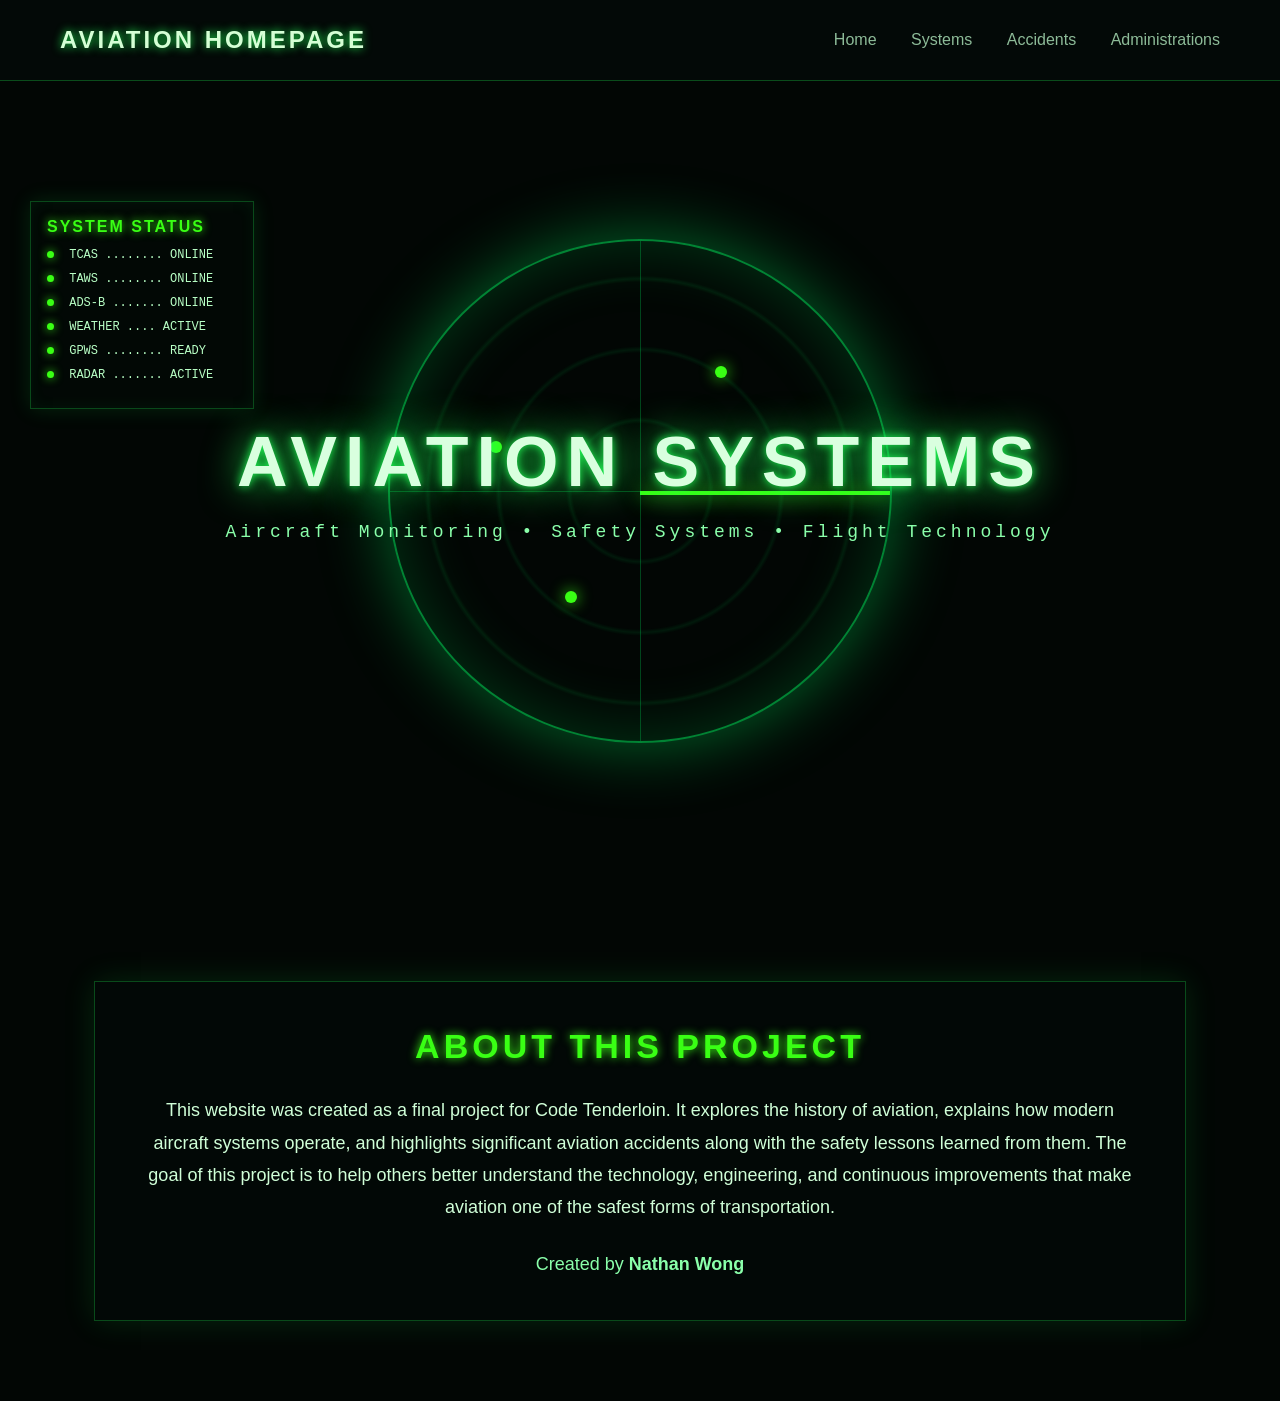
==== commit 0d56f6b3: "M2" ====
--- a/index.html
+++ b/index.html
@@ -18,6 +18,7 @@
 <a href="index.html">Home</a>
 <a href="systems.html">Systems</a>
 <a href="accidents.html">Accidents</a>
+<a href="organ.html">Administrations</a>
 </div>
 
 </nav>
--- a/style.css
+++ b/style.css
@@ -1,4 +1,4 @@
-body {
+body{
     margin:0;
     background:#020604;
     color:white;
@@ -7,8 +7,7 @@
     overflow-y:auto;
 }
 
-
-.navbar {
+.navbar{
     height:80px;
     display:flex;
     align-items:center;
@@ -18,8 +17,7 @@
     border-bottom:1px solid #20ff5544;
 }
 
-
-.logo {
+.logo{
     font-size:24px;
     font-weight:bold;
     letter-spacing:3px;
@@ -27,376 +25,228 @@
     text-shadow:0 0 10px #20ff55;
 }
 
-
-.nav-links a {
+.nav-links a{
     color:#8dbb98;
     text-decoration:none;
     margin-left:30px;
     transition:.3s;
 }
 
-
-.nav-links a:hover {
+.nav-links a:hover{
     color:white;
     text-shadow:0 0 10px #20ff55;
 }
 
-
-.hero {
+.hero{
     height:calc(100vh - 80px);
-    position:relative;
     display:flex;
     align-items:center;
     justify-content:center;
+    position:relative;
     overflow:hidden;
 }
 
-
-.hero-content {
+.hero-content{
+    text-align:center;
     z-index:5;
-    text-align:center;
-}
-
-
-.hero-content h1 {
+}
+
+.hero-content h1{
+    margin:0;
     font-size:70px;
     letter-spacing:8px;
     color:#d9ffdf;
     text-shadow:
-    0 0 10px #20ff55,
-    0 0 40px #20ff55;
-}
-
-
-.hero-content p {
+        0 0 10px #20ff55,
+        0 0 40px #20ff55;
+}
+
+.hero-content p{
+    margin-top:20px;
     color:#8affaa;
-    letter-spacing:4px;
     font-family:"Courier New",monospace;
     font-size:18px;
-}
-
-
-
-.radar {
-    position:absolute;
-    width:800px;
-    height:800px;
+    letter-spacing:4px;
+}
+
+.radar{
+    position:absolute;
+    width:500px;
+    height:500px;
     border-radius:50%;
     border:2px solid rgba(0,255,100,.5);
-
+    overflow:hidden;
     background:
-    radial-gradient(circle,transparent 0 20%,rgba(0,255,100,.08) 21%,transparent 22%),
-    radial-gradient(circle,transparent 0 40%,rgba(0,255,100,.08) 41%,transparent 42%),
-    radial-gradient(circle,transparent 0 60%,rgba(0,255,100,.08) 61%,transparent 62%);
-
+        radial-gradient(circle,transparent 19%,rgba(0,255,100,.08) 20%,transparent 21%),
+        radial-gradient(circle,transparent 39%,rgba(0,255,100,.08) 40%,transparent 41%),
+        radial-gradient(circle,transparent 59%,rgba(0,255,100,.08) 60%,transparent 61%);
     box-shadow:
-    0 0 80px rgba(0,255,100,.5),
-    inset 0 0 80px rgba(0,255,100,.2);
-
+        0 0 70px rgba(0,255,100,.4),
+        inset 0 0 70px rgba(0,255,100,.2);
     z-index:2;
 }
 
-
-.radar:before,
-.radar:after {
+.radar::before{
     content:"";
     position:absolute;
-    background:rgba(0,255,100,.3);
-}
-
-
-.radar:before {
     width:100%;
     height:1px;
+    background:rgba(0,255,100,.25);
     top:50%;
-}
-
-
-.radar:after {
+    left:0;
+}
+
+.radar::after{
+    content:"";
+    position:absolute;
+    width:1px;
     height:100%;
-    width:1px;
+    background:rgba(0,255,100,.25);
     left:50%;
-}
-
-
-
-.sweep {
-    position:absolute;
-    width:50%;
-    height:3px;
-    background:#00ff66;
+    top:0;
+}
+
+.sweep{
+    position:absolute;
     top:50%;
     left:50%;
+    width:50%;
+    height:4px;
+    background:#39ff14;
     transform-origin:left center;
-    animation:scan 3s linear infinite;
-    box-shadow:0 0 20px #00ff66;
-}
-
-
-
-.blip {
+    animation:scan 4s linear infinite;
+    box-shadow:0 0 20px #39ff14;
+}
+
+.blip{
     position:absolute;
     width:12px;
     height:12px;
+    border-radius:50%;
     background:#39ff14;
-    border-radius:50%;
-    box-shadow:0 0 20px #39ff14;
+    box-shadow:0 0 15px #39ff14;
     animation:blipPulse 2s infinite;
 }
 
-
-.b1 {
+.b1{
     top:25%;
     left:65%;
 }
 
-
-.b2 {
+.b2{
     top:70%;
     left:35%;
 }
 
-
-.b3 {
+.b3{
     top:40%;
     left:20%;
 }
 
-
-
-.status-panel {
-
-    position:absolute;
-    right:80px;
-    top:180px;
-
-    width:280px;
-    padding:25px;
-
+.status-panel{
+    position:absolute;
+    left:30px;
+    top:120px;
+    width:190px;
+    padding:16px;
     background:#030907cc;
-
     border:1px solid #20ff5544;
-
+    backdrop-filter:blur(8px);
     box-shadow:
-    0 0 30px #20ff5522,
-    inset 0 0 20px #20ff5511;
-
-    backdrop-filter:blur(8px);
-
+        0 0 20px #20ff5522,
+        inset 0 0 15px #20ff5511;
     z-index:6;
 }
 
-
-
-.status-panel h2 {
-
+.status-panel h2{
+    margin:0 0 12px;
+    font-size:16px;
     color:#39ff14;
-
-    letter-spacing:3px;
-
-    font-size:22px;
-
-    text-shadow:
-    0 0 10px #39ff14;
-
-}
-
-
-
-.status-item {
-
-    margin:18px 0;
-
+    letter-spacing:2px;
+    text-shadow:0 0 10px #39ff14;
+}
+
+.status-item{
+    margin:10px 0;
+    font-size:12px;
     color:#b8ffc5;
-
     font-family:"Courier New",monospace;
-
-    letter-spacing:1px;
-
-}
-
-
-
-.dot {
-
+}
+
+.dot{
     display:inline-block;
-
-    width:10px;
-
-    height:10px;
-
+    width:7px;
+    height:7px;
     border-radius:50%;
-
-    margin-right:10px;
-
-}
-
-
-
-.online {
-
+    margin-right:8px;
+}
+
+.online{
     background:#39ff14;
-
-    box-shadow:
-    0 0 15px #39ff14;
-
-}
-
-
-
-.warning {
-
+    box-shadow:0 0 10px #39ff14;
+}
+
+.warning{
     background:red;
-
-    box-shadow:
-    0 0 20px red;
-
-    animation:warningPulse .7s infinite;
-
-}
-
-
-
-
-.about-section {
-
-    padding:100px 15%;
-
+    box-shadow:0 0 15px red;
+    animation:warningPulse .8s infinite;
+}
+
+.about-section{
+    max-width:1000px;
+    margin:80px auto;
+    padding:45px;
+    background:#030907cc;
+    border:1px solid #20ff5544;
+    box-shadow:0 0 30px #20ff5522;
     text-align:center;
-
-    background:#020604;
-
-    border-top:1px solid #20ff5533;
-
-}
-
-
-
-.about-section h2 {
-
-    font-size:42px;
-
-    letter-spacing:6px;
-
-    color:#d9ffdf;
-
-    text-shadow:
-    0 0 10px #20ff55,
-    0 0 30px #20ff55;
-
-    margin-bottom:40px;
-
-}
-
-
-
-.about-section p {
-
-    max-width:900px;
-
-    margin:0 auto;
-
-    color:#b8ffc5;
-
+}
+
+.about-section h2{
+    margin-top:0;
+    color:#39ff14;
+    font-size:34px;
+    letter-spacing:4px;
+    text-shadow:0 0 10px #39ff14;
+}
+
+.about-section p{
+    color:#d0ffd8;
     font-size:18px;
-
-    line-height:1.9;
-
-    font-family:"Courier New",monospace;
-
-}
-
-
-
-.creator {
-
-    margin-top:45px;
-
-    color:#39ff14;
-
+    line-height:1.8;
+}
+
+.creator{
+    margin-top:30px;
     font-size:18px;
-
-    letter-spacing:3px;
-
-    text-shadow:
-    0 0 10px #39ff14;
-
-}
-
-
-
-
-::-webkit-scrollbar {
-
-    width:12px;
-
-}
-
-
-
-::-webkit-scrollbar-track {
-
-    background:#020604;
-
-}
-
-
-
-::-webkit-scrollbar-thumb {
-
-    background:#20ff55;
-
-    border-radius:10px;
-
-}
-
-
-
-::-webkit-scrollbar-thumb:hover {
-
-    background:#39ff14;
-
-}
-
-
-
-
-@keyframes scan {
-
-from {
-
-    transform:rotate(0deg);
-
-}
-
-to {
-
-    transform:rotate(360deg);
-
-}
-
-}
-
-
-
-@keyframes blipPulse {
-
-50% {
-
-    opacity:.4;
-
-}
-
-}
-
-
-
-@keyframes warningPulse {
-
-50% {
-
-    opacity:.3;
-
-}
-
+    color:#8affaa;
+}
+
+@keyframes scan{
+    from{
+        transform:rotate(0deg);
+    }
+    to{
+        transform:rotate(360deg);
+    }
+}
+
+@keyframes blipPulse{
+    0%,100%{
+        opacity:.4;
+        transform:scale(1);
+    }
+    50%{
+        opacity:1;
+        transform:scale(1.4);
+    }
+}
+
+@keyframes warningPulse{
+    0%,100%{
+        opacity:1;
+    }
+    50%{
+        opacity:.3;
+    }
 }
